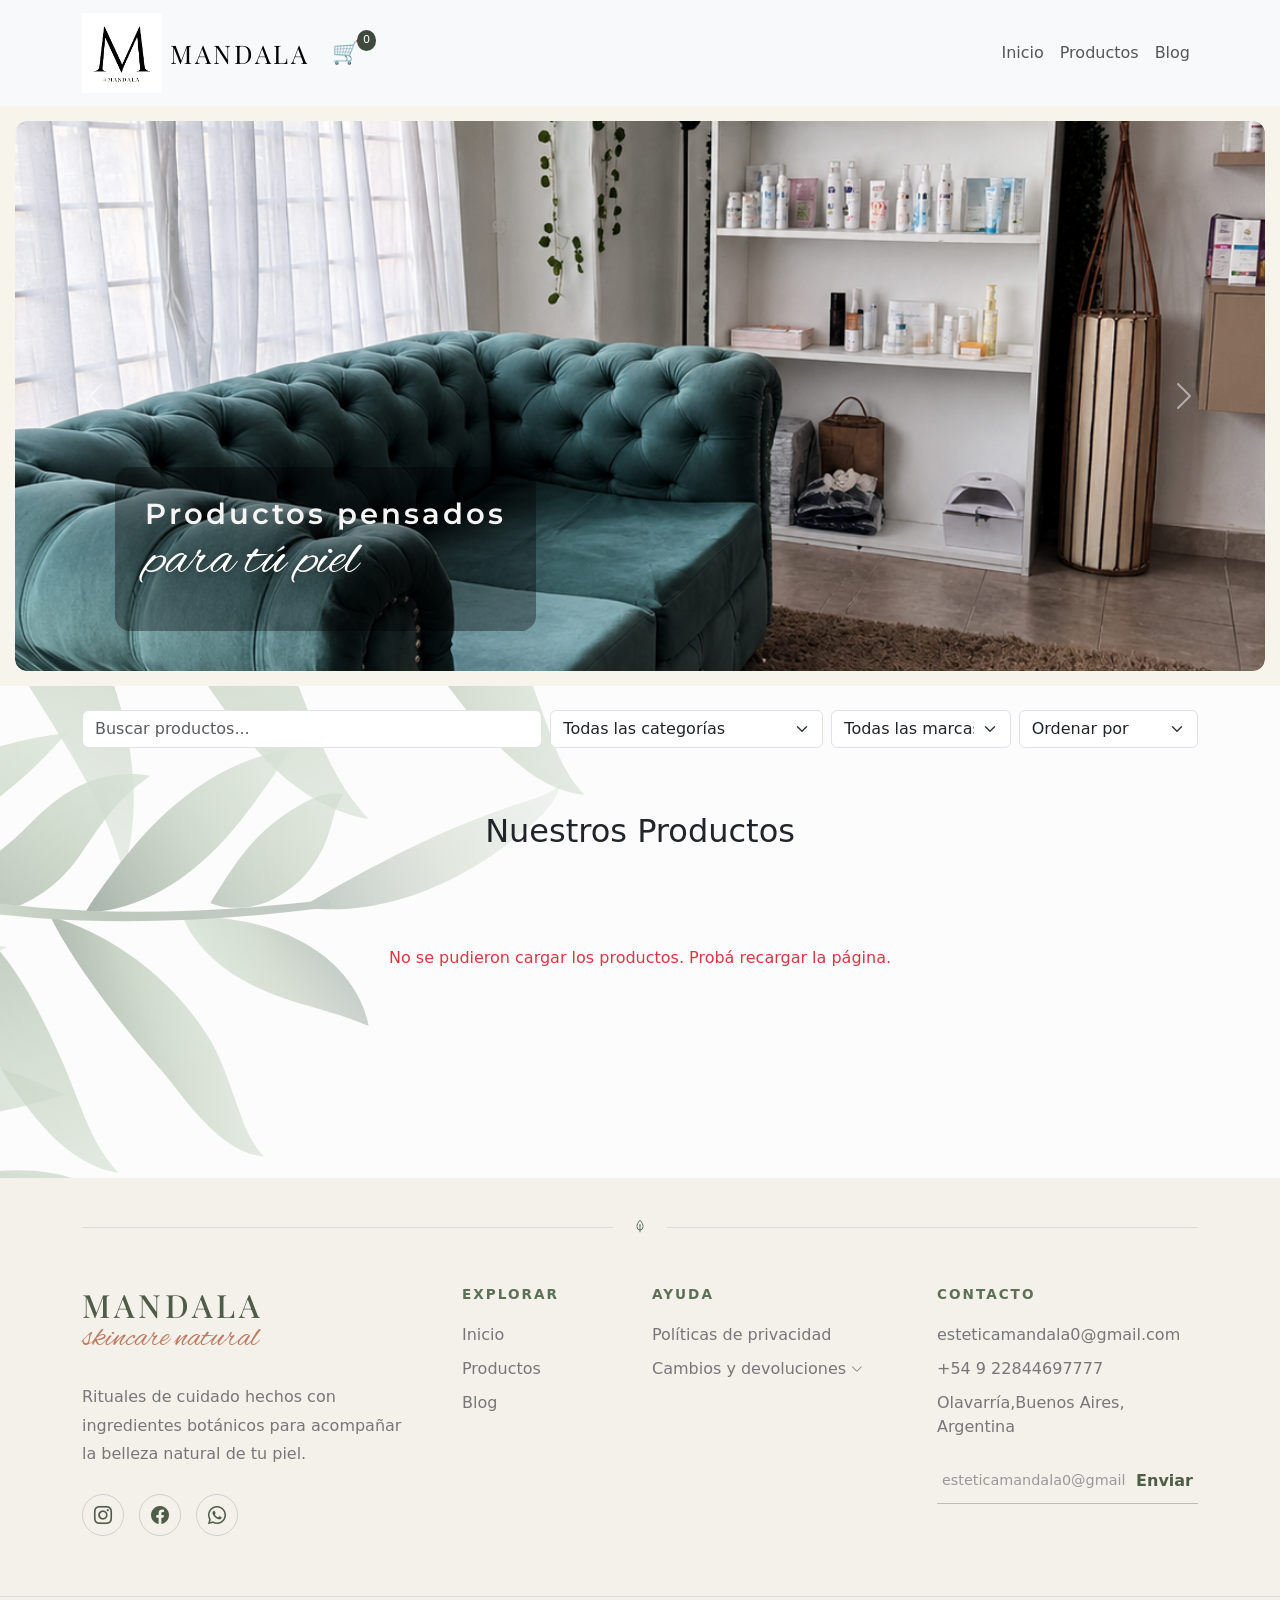
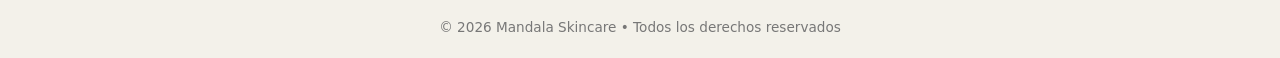
==== index.html @ fb3f7e4c "Detalles, aun falta" ====
<!DOCTYPE html>
<html lang="es">
<head>
    <meta charset="UTF-8">
    <meta name="viewport" content="width=device-width, initial-scale=1.0">
    <link href="https://fonts.googleapis.com/css2?family=Playfair+Display:wght@600&display=swap" rel="stylesheet">
    <link href="https://fonts.googleapis.com/css2?family=Montserrat:wght@800&family=Alex+Brush&display=swap" rel="stylesheet">
    <link rel="stylesheet" href="https://cdn.jsdelivr.net/npm/bootstrap-icons@1.11.3/font/bootstrap-icons.min.css">
   <title>Mandala Skincare</title>

    <!-- Bootstrap -->
    <link href="https://cdn.jsdelivr.net/npm/bootstrap@5.3.3/dist/css/bootstrap.min.css" rel="stylesheet">

    <!-- CSS propio -->
    <link rel="stylesheet" href="css/style.css">
</head>

<body>

    <nav class="navbar navbar-expand-lg navbar-light bg-light shadow-sm">
        <div class="container">

            <a class="navbar-brand d-flex align-items-center" href="#">
                <img src="img/logo-mandala.jpg" alt="Mandala Belleza Integral" height="80">
                <span class="ms-2 logo-text">MANDALA</span>
            </a>

            <button class="btn-carrito" type="button" data-bs-toggle="offcanvas" data-bs-target="#carritoOffcanvas">
                🛒 <span class="badge-carrito" id="contadorCarrito">0</span>
            </button>

            <button class="navbar-toggler" data-bs-toggle="collapse" data-bs-target="#menu">
                <span class="navbar-toggler-icon"></span>
            </button>

            <div class="collapse navbar-collapse" id="menu">
                <ul class="navbar-nav ms-auto">
                    <li class="nav-item"><a class="nav-link" href="index.html">Inicio</a></li>
                    <li class="nav-item"><a class="nav-link" href="productos.html">Productos</a></li>
                    <li class="nav-item"><a class="nav-link" href="blog.html">Blog</a></li>
                </ul>
            </div>

        </div>
    </nav>

    <header>

        <div id="carouselExample" class="carousel slide" data-bs-ride="carousel">

            <div class="carousel-inner">

                <!-- Slide 1 -->
                <div class="carousel-item active">
                    <img src="img/banner1.png" class="d-block w-100">
                    <div class="carousel-caption">
                        <h1>
                            <span class="titulo-bold">Productos pensados</span>
                            <span class="titulo-script">para tú piel</span>
                        </h1>
                    </div>
                </div>

                <!-- Slide 2 -->
                <div class="carousel-item">
                    <img src="img/banner2.png" class="d-block w-100">
                    <div class="carousel-caption">
                        <h1>
                            <span class="titulo-bold">Ingredientes específicos</span>
                            <span class="titulo-script">Lo que tu piel necesita</span>
                        </h1>
                    </div>
                </div>

                <!-- Slide 3 -->
                <div class="carousel-item">
                    <img src="img/banner3.jpeg" class="d-block w-100">
                    <div class="carousel-caption">
                        <h1>
                            <span class="titulo-bold">Asesoramiento </span>
                            <span class="titulo-script"> Profesional</span>
                        </h1>
                    </div>
                </div>

            </div>

            <button class="carousel-control-prev" type="button" data-bs-target="#carouselExample" data-bs-slide="prev">
                <span class="carousel-control-prev-icon"></span>
            </button>

            <button class="carousel-control-next" type="button" data-bs-target="#carouselExample" data-bs-slide="next">
                <span class="carousel-control-next-icon"></span>
            </button>

        </div>

    </header>

    <!-- Medios de pago (se llenan solos desde la hoja "Config") -->
    <section class="container text-center mt-4" id="medios-pago"></section>

    <section class="container mt-4">

        <div class="row g-2">

            <div class="col-md-5">
                <input
                    type="text"
                    class="form-control"
                    placeholder="Buscar productos...">
            </div>

            <div class="col-md-3">
                <select class="form-select" id="filtroCategoria">
                    <option>Todas las categorías</option>
                </select>
            </div>

            <div class="col-md-2">
                <select class="form-select" id="filtroMarca">
                    <option>Todas las marcas</option>
                </select>
            </div>

            <div class="col-md-2">
                <select class="form-select" id="ordenPrecio">
                    <option value="relevancia">Ordenar por</option>
                    <option value="menor">Precio: menor a mayor</option>
                    <option value="mayor">Precio: mayor a menor</option>
                </select>
            </div>

        </div>

        <!-- Aviso de envío gratis -->
        <div class="text-center mt-3" id="aviso-envio-gratis"></div>

    </section>

    <section class="container py-5">

        <h2 class="text-center mb-5">
            Nuestros Productos
        </h2>

        <!-- Spinner mientras se cargan los productos desde la base de datos -->
        <div id="cargando-productos" class="text-center py-5">
            <div class="spinner-border" role="status"></div>
            <p class="mt-2">Cargando productos...</p>
        </div>

        <div class="row row-cols-1 row-cols-sm-2 row-cols-lg-3 g-4" id="contenedor-productos">
            <!-- Las cards de productos se generan automáticamente con JS -->
        </div>

        <!-- Paginación -->
        <nav class="d-flex justify-content-center mt-4">
            <ul class="pagination" id="paginacion"></ul>
        </nav>

    </section>

    <!-- Panel del carrito -->
    <div class="offcanvas offcanvas-end" tabindex="-1" id="carritoOffcanvas">
        <div class="offcanvas-header">
            <h5>Tu Carrito</h5>
            <button type="button" class="btn-close" data-bs-dismiss="offcanvas"></button>
        </div>
        <div class="offcanvas-body d-flex flex-column">
            <ul id="listaCarrito" class="list-unstyled flex-grow-1"></ul>
            <div id="avisoEnvioCarrito" class="mb-2"></div>
            <hr>
            <h5>Total: <span id="totalCarrito">$0</span></h5>
            <button class="btn-mandala w-100 mt-2" id="btnWhatsapp">
                Finalizar pedido por WhatsApp
            </button>
        </div>
    </div>
 <div id="footer"></div>

<script>
fetch("footer.html")
    .then(response => response.text())
    .then(data => {
        const contenedorFooter = document.getElementById("footer");
        contenedorFooter.innerHTML = data;

        // Los <script> insertados vía innerHTML no se ejecutan solos.
        // Los volvemos a crear manualmente para que sí corran.
        contenedorFooter.querySelectorAll("script").forEach(scriptViejo => {
            const scriptNuevo = document.createElement("script");
            if (scriptViejo.src) {
                scriptNuevo.src = scriptViejo.src;
            } else {
                scriptNuevo.textContent = scriptViejo.textContent;
            }
            document.body.appendChild(scriptNuevo);
        });
    });
</script>

    <!-- Toast de confirmación -->
    <div class="toast-confirmacion" id="toastConfirmacion">
        ✓ Producto agregado al carrito
    </div>

    <script src="https://cdn.jsdelivr.net/npm/bootstrap@5.3.3/dist/js/bootstrap.bundle.min.js"></script>
    <script src="js/script.js"></script>

</body>
</html>
---- css/style.css ----
body {
    background-color: #F7F9F5;
    background-image: url("../img/hojasfondo.svg");
    background-repeat: no-repeat;
    background-position: center top;
    background-size: cover;
}
/* ===== CARRUSEL - IMAGEN ===== */
.carousel-item img {
    height: 550px;
    object-fit: cover;
}


#carouselExample {
    padding: 15px;
    background: #F7F4EC;
}

.carousel-inner {
    border-radius: 12px;
    overflow: hidden;
}

.carousel-item img {
    height: 550px;
    object-fit: cover;
    border-radius: 12px;
}

/* ===== CARRUSEL - CAPTION ===== */
.carousel-caption {
    background: rgba(0, 0, 0, .35);
    border-radius: 15px;
    padding: 30px;
    bottom: 40px;
    left: 8%;
    right: auto;
    max-width: 550px;
    text-align: left;
}

/* ===== LOGO NAVBAR ===== */
.logo-text {
    font-family: 'Playfair Display', serif;
    font-size: 1.6rem;
    letter-spacing: 3px;
    color: #000;
}

/* ===== TÍTULOS DEL CARRUSEL ===== */
.titulo-bold {
    font-family: 'Montserrat', sans-serif;
    font-weight: 600;
    letter-spacing: 3px;
    color: #f5f5f5;
    font-size: 1.8rem;
    display: block;
}

.titulo-script {
    font-family: 'Alex Brush', cursive;
    font-size: 3.5rem;
    line-height: 1.1;
    display: block;
    color: #ffffff;
    text-shadow: 1px 1px 6px rgba(0, 0, 0, .35);
}

.carousel-caption p {
    font-size: 20px;
    color: #f5f5f5;
}

/* ===== BOTON COMPRAR ===== */
.btn-mandala {
    background-color: #7C8B5F;
    border: none;
    color: #FFF8F0;
    border-radius: 8px;
    padding: 10px 20px;
    font-weight: 600;
    letter-spacing: 0.02em;
    transition: background-color 0.2s ease, transform 0.15s ease;
}

.btn-mandala:hover {
    background-color: #5C6B4F;
    transform: translateY(-1px);
}

.btn-mandala:active {
    transform: translateY(0);
}
/* ===== CARDS DE PRODUCTOS===== */
.card-body h5 {
    font-size: 1.1rem;
    min-height: 50px;
}

.card-body p {
    font-size: 0.9rem;
    line-height: 1.4;
}

.card {
    height: 100%;
}

.img-hover-wrap {
    position: relative;
    height: 220px;
    overflow: hidden;
    background: #f5f5f5;
}

.img-hover-wrap img {
    position: absolute;
    top: 0;
    left: 0;
    width: 100%;
    height: 260px;
    object-fit: contain;
    transition: opacity 0.4s ease;
}

.img-normal {
    opacity: 1;
}

.img-hover {
    opacity: 0;
}

.img-hover-wrap:hover .img-normal {
    opacity: 0;
}

.img-hover-wrap:hover .img-hover {
    opacity: 1;
}
/* ===== CARRITO ===== */
.btn-carrito {
    background: none;
    border: none;
    font-size: 1.4rem;
    position: relative;
    cursor: pointer;
}

.badge-carrito {
    position: absolute;
    top: -5px;
    right: -10px;
    background: #3E4A3C;
    color: #fff;
    font-size: 0.7rem;
    border-radius: 50%;
    padding: 2px 6px;
}

#listaCarrito li {
    display: flex;
    justify-content: space-between;
    align-items: center;
    padding: 8px 0;
    border-bottom: 1px solid #eee;
}

#listaCarrito button {
    background: none;
    border: none;
    color: #b33;
    cursor: pointer;
}

.toast-confirmacion {
    position: fixed;
    bottom: 30px;
    right: 30px;
    background: #3E4A3C;
    color: #fff;
    padding: 14px 22px;
    border-radius: 8px;
    opacity: 0;
    transform: translateY(20px);
    transition: all 0.3s ease;
    pointer-events: none;
    z-index: 9999;
}

.toast-confirmacion.mostrar {
    opacity: 1;
    transform: translateY(0);
}
/* ===== PAGINACIÓN ===== */
.pagination .page-link {
    color: #3E4A3C;
    border-color: #DDE7D4;
}

.pagination .page-link:hover {
    color: #fff;
    background-color: #c6cc91;
    border-color: #c6cc91;
}

.pagination .page-item.active .page-link {
    background-color: #3E4A3C;
    border-color: #3E4A3C;
    color: #fff;
}
.img-hover-wrap {
    position: relative;
    overflow: hidden;
}

/* Badge de descuento — tipo etiqueta de producto natural */
.badge-descuento {
    position: absolute;
    top: 12px;
    left: 12px;
    background: #C97B5C; /* terracota, contrasta lindo con el verde salvia de tus botones */
    color: #FFF8F0;
    padding: 6px 14px 6px 12px;
    border-radius: 4px 14px 4px 14px; /* esquinas asimétricas, sensación "etiqueta" en vez de cartel de oferta */
    font-size: 0.78rem;
    font-weight: 700;
    letter-spacing: 0.03em;
    box-shadow: 0 3px 8px rgba(0, 0, 0, 0.15);
    z-index: 2;
    transform: rotate(-3deg); /* un toque artesanal, no perfectamente cuadrado */
}

/* Precio anterior tachado, más suave que un gris genérico */
.precio-anterior {
    text-decoration: line-through;
    text-decoration-color: #C97B5C;
    text-decoration-thickness: 1.5px;
    color: #A89A8C;
    font-size: 0.9rem;
    margin-right: 10px;
    font-weight: 400;
}

.precio-wrap {
    display: flex;
    align-items: baseline;
    gap: 4px;
    flex-wrap: wrap;
}

.precio-wrap h4 {
    color: #C97B5C;
    margin: 0;
}

/* Medios de pago */
.badge-pago {
    display: inline-block;
    background: #F1EDE4;
    color: #5C6B4F;
    padding: 6px 16px;
    border-radius: 20px;
    margin: 4px;
    font-size: 0.85rem;
    font-weight: 600;
}
/* Badge "Más vendido" */
.badge-destacado {
    position: absolute;
    top: 12px;
    right: 12px;
    background: #E8C468;
    color: #4A3B1F;
    padding: 5px 12px;
    border-radius: 20px;
    font-size: 0.75rem;
    font-weight: 700;
    box-shadow: 0 2px 6px rgba(0, 0, 0, 0.15);
    z-index: 2;
}

/* Aviso de stock bajo */
.aviso-stock {
    color: #C0392B;
    font-weight: 600;
    font-size: 0.85rem;
}


/* Banner de envío gratis, arriba de los productos */
.badge-envio-gratis {
    display: inline-flex;
    align-items: center;
    gap: 6px;
    background: #EAF2E3;
    color: #5C6B4F;
    padding: 8px 18px;
    border-radius: 20px;
    font-weight: 600;
    font-size: 0.9rem;
}

.badge-envio-gratis .camion {
    display: inline-block;
    animation: manejar 1.8s ease-in-out infinite;
}

@keyframes manejar {
    0%, 100% { transform: translateX(0); }
    50% { transform: translateX(5px); }
}

@keyframes deslizarIzquierda {
    from { opacity: 0; transform: translateX(-60px); }
    to   { opacity: 1; transform: translateX(0); }
}

@keyframes deslizarDerecha {
    from { opacity: 0; transform: translateX(60px); }
    to   { opacity: 1; transform: translateX(0); }
}

.filas-animadas > .col {
    opacity: 0;
}

.filas-animadas > .col:nth-child(odd) {
    animation: deslizarIzquierda 0.6s ease forwards;
}

.filas-animadas > .col:nth-child(even) {
    animation: deslizarDerecha 0.6s ease forwards;
}

.filas-animadas > .col:nth-child(1) { animation-delay: 0.05s; }
.filas-animadas > .col:nth-child(2) { animation-delay: 0.15s; }
.filas-animadas > .col:nth-child(3) { animation-delay: 0.25s; }
.filas-animadas > .col:nth-child(4) { animation-delay: 0.35s; }
.filas-animadas > .col:nth-child(5) { animation-delay: 0.45s; }
.filas-animadas > .col:nth-child(6) { animation-delay: 0.55s; }

/*====================================
        FOOTER MANDALA
====================================*/

.footer-mandala{
    background:#F3F1EA;
    margin-top:80px;
    padding:40px 0 0;
    color:#4f5d48;
}

.footer-divider{
    display:flex;
    align-items:center;
    justify-content:center;
    margin-bottom:50px;
}

.footer-divider span{
    flex:1;
    height:1px;
    background:#d9d9d9;
}

.footer-divider svg{
    width:18px;
    height:18px;
    margin:0 18px;
    stroke:#5d7057;
    stroke-width:1.3;
    fill:none;
}

.footer-logo{
    font-family:'Playfair Display', serif;
    font-size:2rem;
    letter-spacing:4px;
    color:#4f5d48;
    margin:0;
}

.footer-subtitulo{
    font-family:'Alex Brush', cursive;
    font-size:2rem;
    color:#be7a62;
    margin-top:-10px;
}

.footer-texto{
    margin-top:20px;
    color:#777;
    line-height:1.8;
    max-width:330px;
}

.footer-mandala h5{
    font-size:.85rem;
    text-transform:uppercase;
    letter-spacing:2px;
    margin-bottom:20px;
    color:#5d7057;
    font-weight:700;
}

.footer-mandala a{
    display:block;
    text-decoration:none;
    color:#777;
    margin-bottom:10px;
    transition:.3s;
}

.footer-mandala a:hover{
    color:#be7a62;
}

.footer-mandala p{
    color:#777;
    margin-bottom:10px;
}

.footer-redes{
    display:flex;
    gap:15px;
    margin-top:25px;
}

.footer-redes a{
    width:42px;
    height:42px;
    border-radius:50%;
    border:1px solid #cfcfcf;
    display:flex;
    justify-content:center;
    align-items:center;
    font-size:18px;
    color:#4f5d48;
    transition:.3s;
}

.footer-redes a:hover{
    background:#be7a62;
    color:#fff;
    border-color:#be7a62;
    transform:translateY(-3px);
}

.footer-news{
    display:flex;
    margin-top:20px;
    border-bottom:1px solid #bbb;
}

.footer-news input{
    flex:1;
    border:none;
    background:none;
    padding:10px 5px;
    outline:none;
    font-size:.9rem;
}

.footer-news input::placeholder{
    color:#999;
}

.footer-news button{
    border:none;
    background:none;
    color:#4f5d48;
    font-weight:600;
    padding:10px 5px;
    transition:.3s;
}

.footer-news button:hover{
    color:#be7a62;
}

.footer-copy{
    margin-top:50px;
    border-top:1px solid #ddd;
    padding:20px;
    text-align:center;
    color:#777;
    font-size:.85rem;
}

/*==========================
        Responsive
==========================*/

@media(max-width:991px){

    .footer-logo,
    .footer-subtitulo,
    .footer-texto{
        text-align:center;
        margin-left:auto;
        margin-right:auto;
    }

    .footer-redes{
        justify-content:center;
        margin-bottom:35px;
    }

    .footer-mandala h5{
        margin-top:20px;
    }
}

@media(max-width:767px){

    .footer-news{
        flex-direction:column;
        border:none;
    }

    .footer-news input{
        border-bottom:1px solid #bbb;
    }

    .footer-news button{
        margin-top:10px;
        border:1px solid #be7a62;
        border-radius:30px;
    }

    .footer-copy{
        font-size:.8rem;
        padding:18px 10px;
    }
}
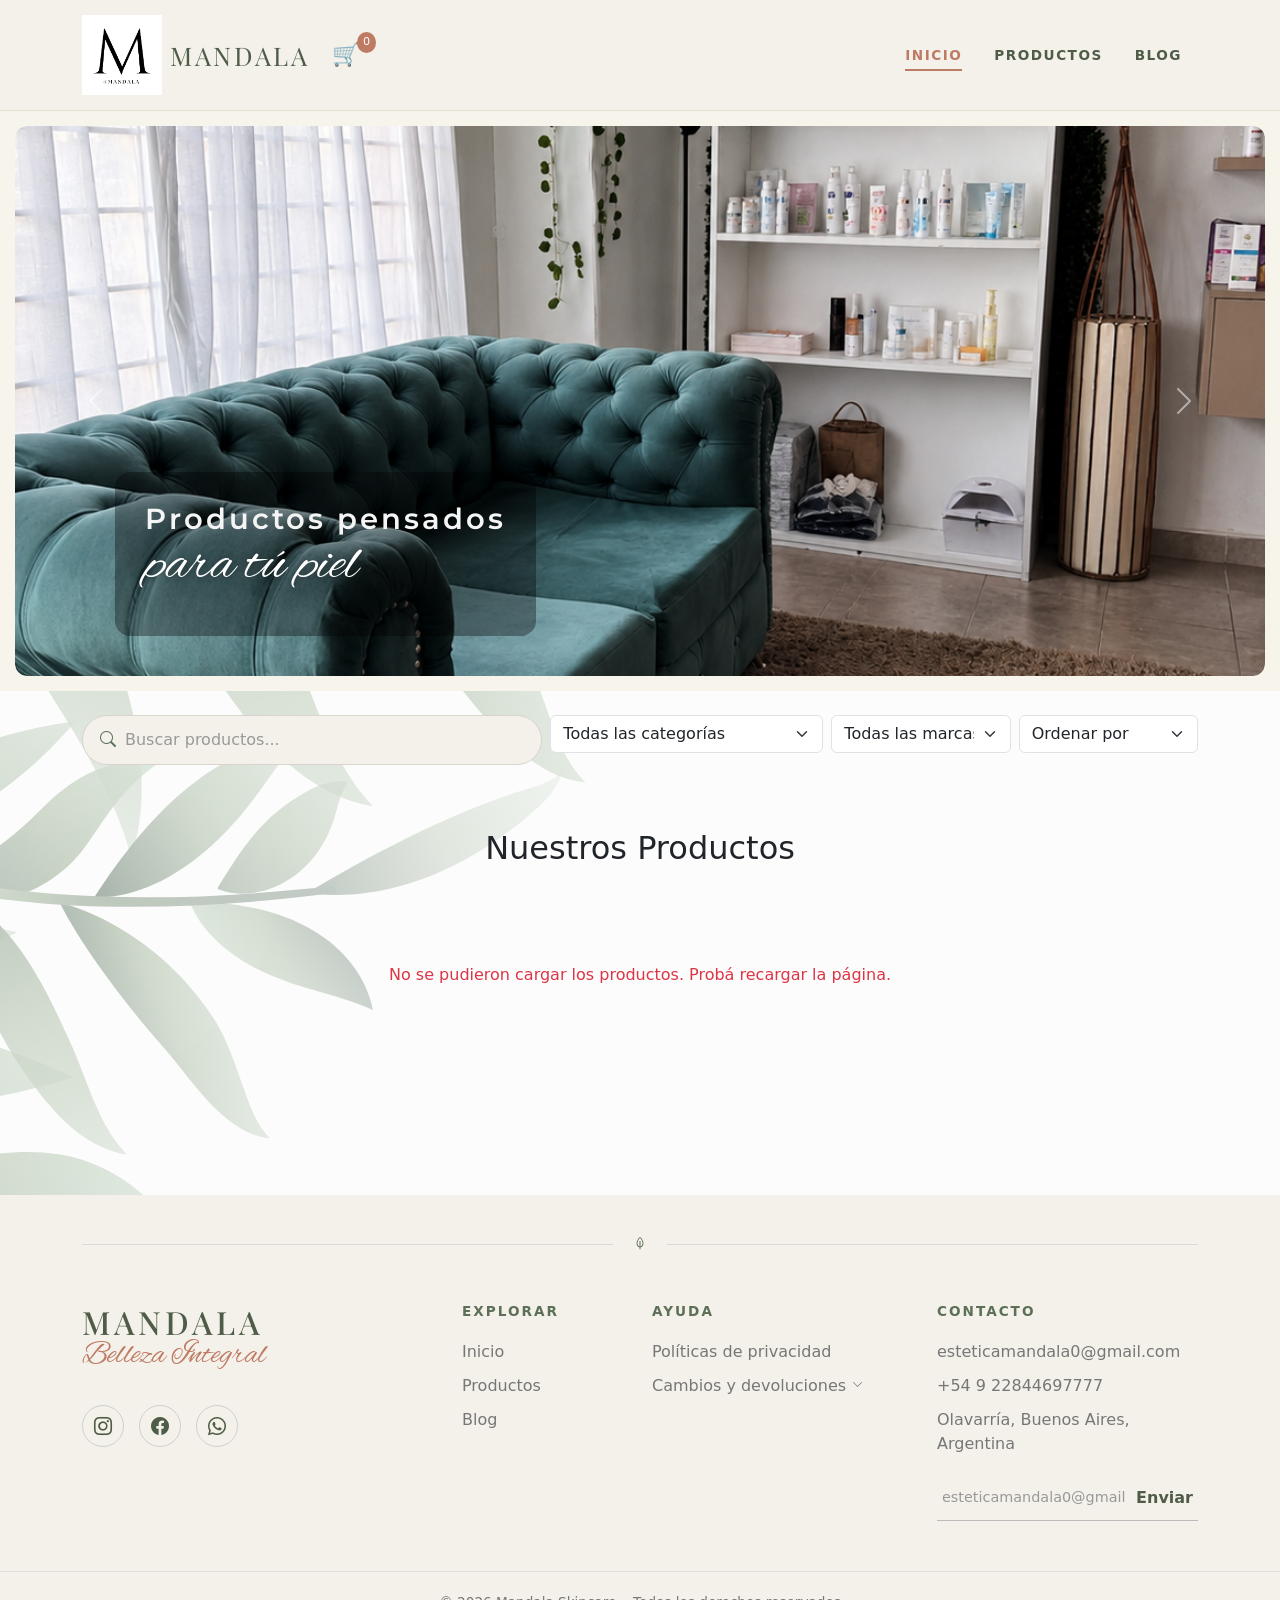
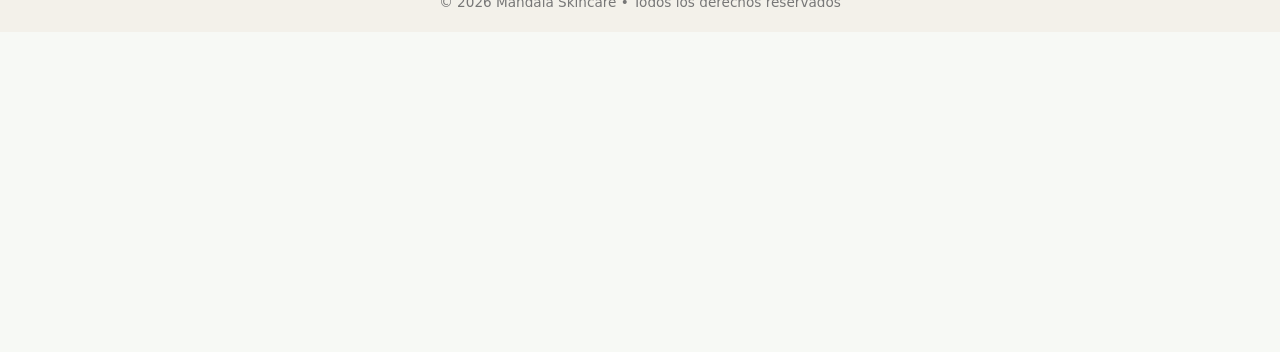
==== commit 0efac2cc: "Agregue header y estilice pagina" ====
--- a/index.html
+++ b/index.html
@@ -17,32 +17,28 @@
 
 <body>
 
-    <nav class="navbar navbar-expand-lg navbar-light bg-light shadow-sm">
-        <div class="container">
-
-            <a class="navbar-brand d-flex align-items-center" href="#">
-                <img src="img/logo-mandala.jpg" alt="Mandala Belleza Integral" height="80">
-                <span class="ms-2 logo-text">MANDALA</span>
-            </a>
-
-            <button class="btn-carrito" type="button" data-bs-toggle="offcanvas" data-bs-target="#carritoOffcanvas">
-                🛒 <span class="badge-carrito" id="contadorCarrito">0</span>
-            </button>
-
-            <button class="navbar-toggler" data-bs-toggle="collapse" data-bs-target="#menu">
-                <span class="navbar-toggler-icon"></span>
-            </button>
-
-            <div class="collapse navbar-collapse" id="menu">
-                <ul class="navbar-nav ms-auto">
-                    <li class="nav-item"><a class="nav-link" href="index.html">Inicio</a></li>
-                    <li class="nav-item"><a class="nav-link" href="productos.html">Productos</a></li>
-                    <li class="nav-item"><a class="nav-link" href="blog.html">Blog</a></li>
-                </ul>
-            </div>
-
-        </div>
-    </nav>
+    <div id="header"></div>
+
+    <script>
+    fetch("header.html")
+        .then(response => response.text())
+        .then(data => {
+            const contenedorHeader = document.getElementById("header");
+            contenedorHeader.innerHTML = data;
+
+            // Los <script> insertados vía innerHTML no se ejecutan solos.
+            // Los volvemos a crear manualmente para que sí corran.
+            contenedorHeader.querySelectorAll("script").forEach(scriptViejo => {
+                const scriptNuevo = document.createElement("script");
+                if (scriptViejo.src) {
+                    scriptNuevo.src = scriptViejo.src;
+                } else {
+                    scriptNuevo.textContent = scriptViejo.textContent;
+                }
+                document.body.appendChild(scriptNuevo);
+            });
+        });
+    </script>
 
     <header>
 
@@ -104,11 +100,20 @@
 
         <div class="row g-2">
 
-            <div class="col-md-5">
-                <input
-                    type="text"
-                    class="form-control"
-                    placeholder="Buscar productos...">
+            <div class="col-md-5 position-relative">
+                <div class="buscador-wrap">
+                    <i class="bi bi-search buscador-icono"></i>
+                    <input
+                        type="text"
+                        class="form-control"
+                        id="buscadorProductos"
+                        placeholder="Buscar productos..."
+                        autocomplete="off">
+                    <button type="button" class="buscador-limpiar" id="btnLimpiarBusqueda" aria-label="Limpiar búsqueda">
+                        <i class="bi bi-x-circle-fill"></i>
+                    </button>
+                </div>
+                <ul class="buscador-sugerencias" id="listaSugerencias"></ul>
             </div>
 
             <div class="col-md-3">
@@ -152,6 +157,13 @@
 
         <div class="row row-cols-1 row-cols-sm-2 row-cols-lg-3 g-4" id="contenedor-productos">
             <!-- Las cards de productos se generan automáticamente con JS -->
+        </div>
+
+        <!-- Mensaje cuando la búsqueda no encuentra productos -->
+        <div class="sin-resultados-busqueda text-center py-5" id="sinResultadosBusqueda">
+            <i class="bi bi-search"></i>
+            <p class="mb-1">No encontramos productos que coincidan con tu búsqueda.</p>
+            <p class="sin-resultados-sugerencia">Probá con otra palabra o revisá que esté bien escrito.</p>
         </div>
 
         <!-- Paginación -->
@@ -207,6 +219,7 @@
 
     <script src="https://cdn.jsdelivr.net/npm/bootstrap@5.3.3/dist/js/bootstrap.bundle.min.js"></script>
     <script src="js/script.js"></script>
+    <script src="js/buscador.js"></script>
 
 </body>
 </html>
--- a/css/style.css
+++ b/css/style.css
@@ -4,6 +4,208 @@
     background-repeat: no-repeat;
     background-position: center top;
     background-size: cover;
+}
+/* ===== NAVBAR (misma paleta que el footer) ===== */
+
+.navbar-mandala{
+    background:#F3F1EA !important;
+    border-bottom:1px solid #e4e0d4;
+    padding:10px 0;
+}
+
+.navbar-mandala .logo-text{
+    font-family:'Playfair Display', serif;
+    font-size:1.6rem;
+    letter-spacing:3px;
+    color:#4f5d48;
+}
+
+.navbar-mandala .nav-link{
+    position:relative;
+    color:#4f5d48;
+    font-weight:600;
+    font-size:.85rem;
+    text-transform:uppercase;
+    letter-spacing:1.5px;
+    padding:10px 16px !important;
+    transition:color .3s ease;
+}
+
+.navbar-mandala .nav-link::after{
+    content:'';
+    position:absolute;
+    left:16px;
+    right:16px;
+    bottom:4px;
+    height:2px;
+    background:#be7a62;
+    transform:scaleX(0);
+    transform-origin:left;
+    transition:transform .3s ease;
+}
+
+.navbar-mandala .nav-link:hover,
+.navbar-mandala .nav-link.active{
+    color:#be7a62;
+}
+
+.navbar-mandala .nav-link:hover::after,
+.navbar-mandala .nav-link.active::after{
+    transform:scaleX(1);
+}
+
+.navbar-mandala .btn-carrito{
+    color:#4f5d48;
+}
+
+.navbar-mandala .badge-carrito{
+    background:#be7a62;
+}
+
+.navbar-mandala .navbar-toggler{
+    border-color:#4f5d48;
+}
+
+.navbar-mandala .navbar-toggler:focus{
+    box-shadow:0 0 0 .2rem rgba(190,122,98,.25);
+}
+
+/* ===== BUSCADOR ===== */
+
+.buscador-wrap{
+    position:relative;
+}
+
+.buscador-icono{
+    position:absolute;
+    left:18px;
+    top:50%;
+    transform:translateY(-50%);
+    color:#5d7057;
+    pointer-events:none;
+}
+
+input.form-control[type="text"]{
+    background:#F3F1EA;
+    border:1px solid #d8d4cb;
+    color:#4f5d48;
+    border-radius:30px;
+    padding:12px 42px;
+    transition:all .3s ease;
+}
+
+input.form-control[type="text"]::placeholder{
+    color:#999;
+}
+
+input.form-control[type="text"]:focus{
+    background:#fff;
+    border-color:#be7a62;
+    box-shadow:0 0 0 .2rem rgba(190,122,98,.18);
+}
+
+.buscador-limpiar{
+    position:absolute;
+    right:14px;
+    top:50%;
+    transform:translateY(-50%);
+    background:none;
+    border:none;
+    color:#a89a8c;
+    padding:0;
+    display:none;
+    transition:color .2s ease;
+}
+
+.buscador-limpiar.visible{
+    display:block;
+}
+
+.buscador-limpiar:hover{
+    color:#be7a62;
+}
+
+/* Dropdown de sugerencias, mismo lenguaje visual que el dropdown del footer */
+.buscador-sugerencias{
+    list-style:none;
+    margin:8px 0 0;
+    padding:8px 0;
+    background:#fff;
+    border-radius:12px;
+    box-shadow:0 10px 30px rgba(0,0,0,.14);
+    position:absolute;
+    top:100%;
+    left:0;
+    right:0;
+    z-index:1000;
+
+    opacity:0;
+    visibility:hidden;
+    transform:translateY(-8px);
+    transition:opacity .2s ease, transform .2s ease, visibility .2s;
+    max-height:320px;
+    overflow-y:auto;
+}
+
+.buscador-sugerencias.mostrar{
+    opacity:1;
+    visibility:visible;
+    transform:translateY(0);
+}
+
+.buscador-sugerencias li{
+    display:flex;
+    align-items:center;
+    gap:10px;
+    padding:10px 20px;
+    color:#4f5d48;
+    font-size:.92rem;
+    cursor:pointer;
+    transition:background .15s ease;
+}
+
+.buscador-sugerencias li i{
+    color:#a89a8c;
+    font-size:.85rem;
+}
+
+.buscador-sugerencias li:hover,
+.buscador-sugerencias li.activa{
+    background:#F3F1EA;
+}
+
+.buscador-sugerencias li strong{
+    color:#be7a62;
+    font-weight:700;
+}
+
+/* Mensaje de "sin resultados" */
+.sin-resultados-busqueda{
+    display:none;
+    color:#4f5d48;
+}
+
+.sin-resultados-busqueda i{
+    font-size:2rem;
+    color:#c9c2b3;
+    display:block;
+    margin-bottom:12px;
+}
+
+.sin-resultados-sugerencia{
+    color:#999;
+    font-size:.9rem;
+}
+
+/* Resalte breve al saltar a un producto elegido desde el buscador */
+.card.card-destacada{
+    animation:destacarCard 1.2s ease;
+    border-radius:.375rem;
+}
+
+@keyframes destacarCard{
+    0%{ box-shadow:0 0 0 3px rgba(190,122,98,.6); }
+    100%{ box-shadow:0 0 0 0 rgba(190,122,98,0); }
 }
 /* ===== CARRUSEL - IMAGEN ===== */
 .carousel-item img {
@@ -490,48 +692,191 @@
 }
 
 /*==========================
-        Responsive
+    Responsive
+    (el footer mantiene el mismo estilo y alineación
+    en todas las vistas; las columnas se acomodan
+    solas gracias a la grilla de Bootstrap)
 ==========================*/
 
-@media(max-width:991px){
-
-    .footer-logo,
-    .footer-subtitulo,
-    .footer-texto{
-        text-align:center;
-        margin-left:auto;
-        margin-right:auto;
+/*====================================
+    DROPDOWN "Cambios y devoluciones"
+====================================*/
+
+.footer-dropdown {
+    position: relative;
+    display: inline-block;
+}
+
+.footer-dropdown-toggle {
+    cursor: pointer;
+    display: flex !important;
+    align-items: center;
+    gap: 6px;
+}
+
+.footer-dropdown-icono {
+    font-size: 0.7rem;
+    transition: transform 0.3s ease;
+}
+
+.footer-dropdown.abierto .footer-dropdown-icono {
+    transform: rotate(180deg);
+}
+
+.footer-dropdown-menu {
+    list-style: none;
+    margin: 12px 0 0 0;
+    padding: 0;
+    width: 340px;
+    max-width: 90vw;
+    background: #fff;
+    border-radius: 12px;
+    box-shadow: 0 10px 30px rgba(0, 0, 0, 0.14);
+    position: absolute;
+    top: 100%;
+    left: 0;
+    z-index: 999;
+
+    /* estado cerrado */
+    display: block;
+    opacity: 0;
+    visibility: hidden;
+    transform: translateY(-8px);
+    transition: opacity 0.25s ease, transform 0.25s ease, visibility 0.25s;
+    max-height: 60vh;
+    overflow-y: auto;
+}
+
+.footer-dropdown-menu.mostrar {
+    opacity: 1;
+    visibility: visible;
+    transform: translateY(0);
+}
+
+.footer-dropdown-menu > li:first-child {
+    border-bottom: 1px solid #eee;
+}
+
+.footer-dropdown-menu > li:first-child a {
+    display: block;
+    padding: 14px 20px;
+    font-weight: 700;
+    font-size: 0.85rem;
+    text-transform: uppercase;
+    letter-spacing: 1px;
+    color: #5d7057 !important;
+    text-decoration: none;
+    margin: 0;
+    transition: background 0.2s ease;
+}
+
+.footer-dropdown-menu > li:first-child a:hover {
+    background: #F3F1EA;
+}
+
+.footer-dropdown-info {
+    padding: 18px 20px 20px;
+}
+
+.footer-dropdown-info p {
+    font-size: 0.85rem;
+    line-height: 1.6;
+    color: #666;
+    margin: 0 0 12px 0;
+}
+
+.footer-dropdown-info p:last-child {
+    margin-bottom: 0;
+}
+
+.footer-dropdown-info strong {
+    display: inline-block;
+    color: #4f5d48;
+    margin-top: 4px;
+    font-size: 0.85rem;
+}
+
+.footer-dropdown-info a {
+    display: inline !important;
+    color: #be7a62 !important;
+    text-decoration: underline;
+    margin: 0;
+}
+
+/* En mobile el dropdown ocupa todo el ancho disponible, sin salirse de pantalla */
+@media (max-width: 767px) {
+    .footer-dropdown-menu {
+        width: 100%;
+        left: 0;
+        right: 0;
     }
-
-    .footer-redes{
-        justify-content:center;
-        margin-bottom:35px;
-    }
-
-    .footer-mandala h5{
-        margin-top:20px;
-    }
-}
-
-@media(max-width:767px){
-
-    .footer-news{
-        flex-direction:column;
-        border:none;
-    }
-
-    .footer-news input{
-        border-bottom:1px solid #bbb;
-    }
-
-    .footer-news button{
-        margin-top:10px;
-        border:1px solid #be7a62;
-        border-radius:30px;
-    }
-
-    .footer-copy{
-        font-size:.8rem;
-        padding:18px 10px;
-    }
+}
+
+/* Botón "Leer en grande" */
+.footer-dropdown-ampliar {
+    display: flex !important;
+    align-items: center;
+    gap: 8px;
+    width: 100%;
+    background: none;
+    border: none;
+    padding: 14px 20px;
+    font-weight: 700;
+    font-size: 0.85rem;
+    text-transform: uppercase;
+    letter-spacing: 1px;
+    color: #5d7057;
+    text-align: left;
+    cursor: pointer;
+    transition: 0.2s ease;
+}
+
+.footer-dropdown-ampliar:hover {
+    background: #F3F1EA;
+}
+
+/* Modal ampliado */
+.modal-mandala {
+    border-radius: 16px;
+    border: none;
+    overflow: hidden;
+}
+
+.modal-mandala .modal-header {
+    background: #F3F1EA;
+    border-bottom: none;
+    padding: 22px 28px;
+}
+
+.modal-mandala .modal-title {
+    font-family: 'Playfair Display', serif;
+    color: #4f5d48;
+    letter-spacing: 0.5px;
+}
+
+.modal-mandala .modal-body {
+    padding: 30px 32px 34px;
+}
+
+.modal-mandala .modal-body p {
+    font-size: 1.05rem;
+    line-height: 1.8;
+    color: #555;
+    margin-bottom: 18px;
+}
+
+.modal-mandala .modal-body h6 {
+    font-size: 0.95rem;
+    text-transform: uppercase;
+    letter-spacing: 1px;
+    color: #5d7057;
+    font-weight: 700;
+    margin-top: 26px;
+    margin-bottom: 10px;
+}
+
+.modal-mandala .modal-body a {
+    display: inline !important;
+    color: #be7a62 !important;
+    text-decoration: underline;
 }
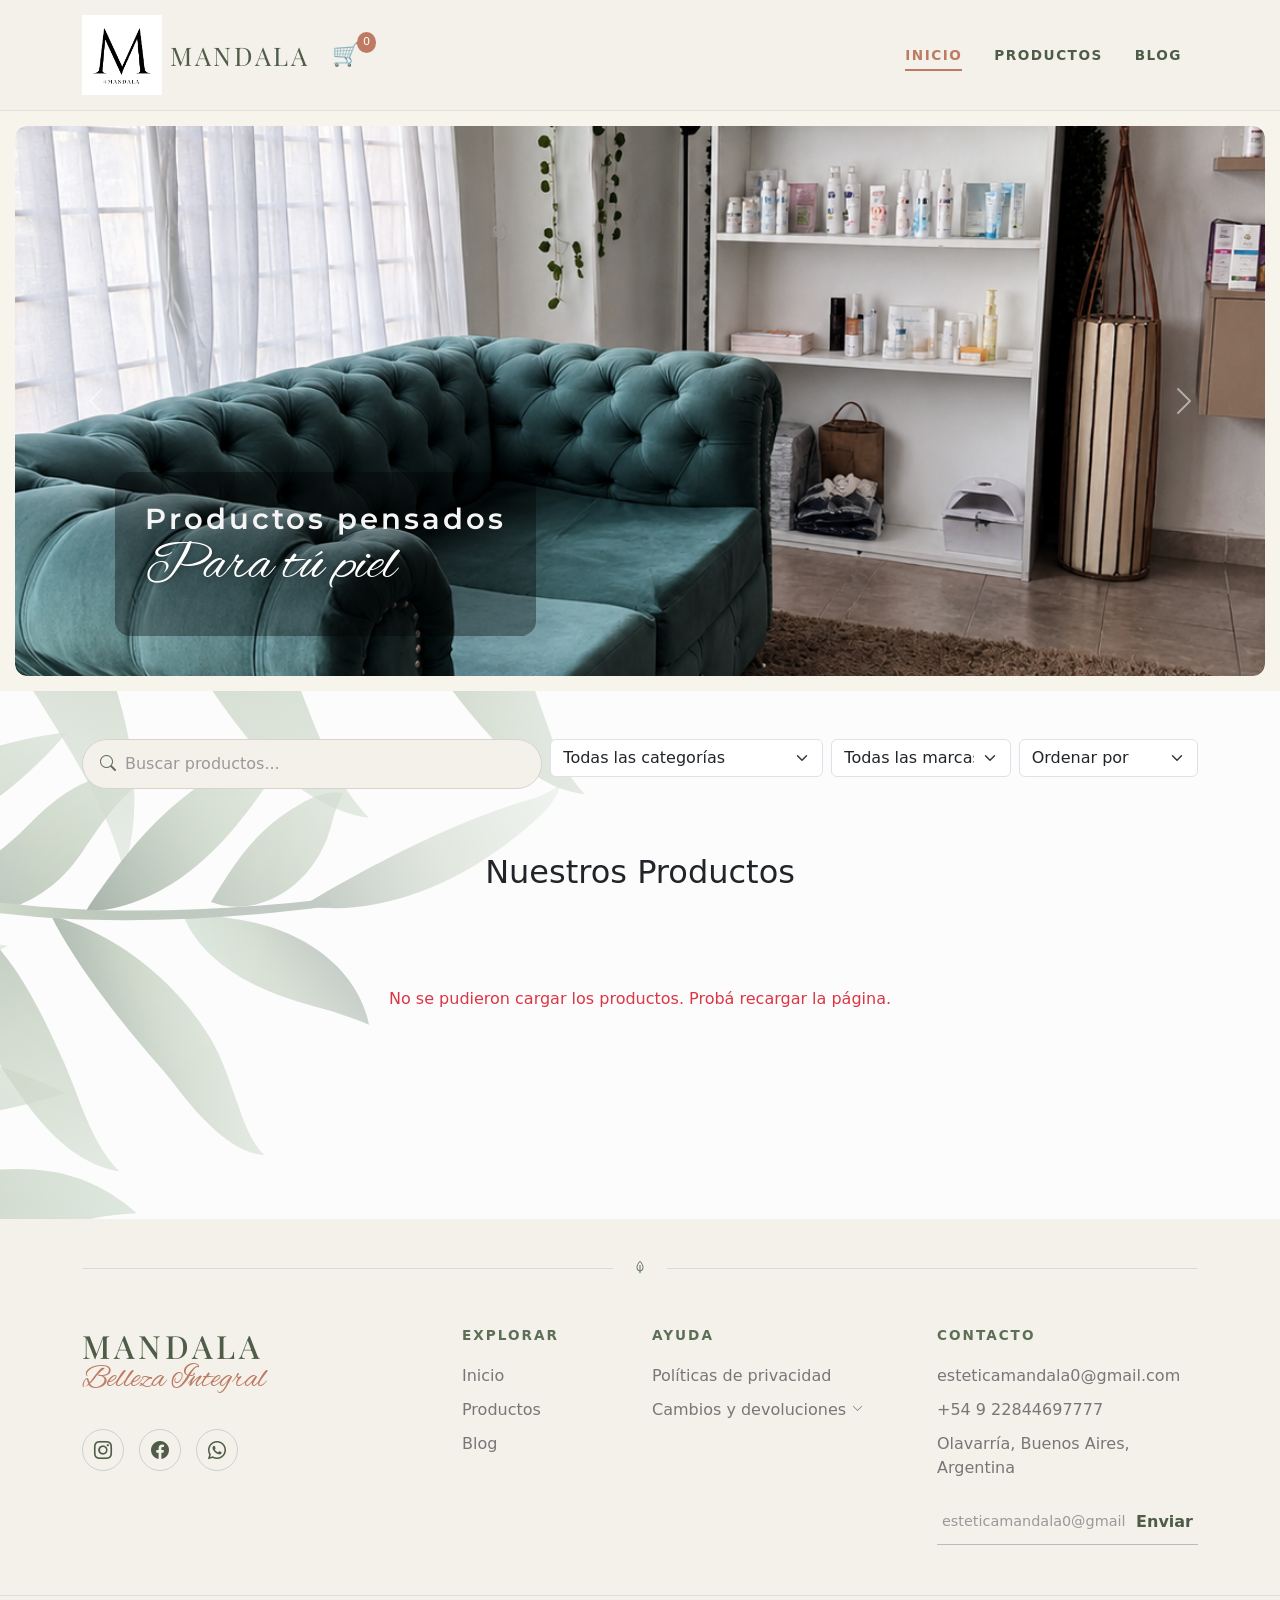
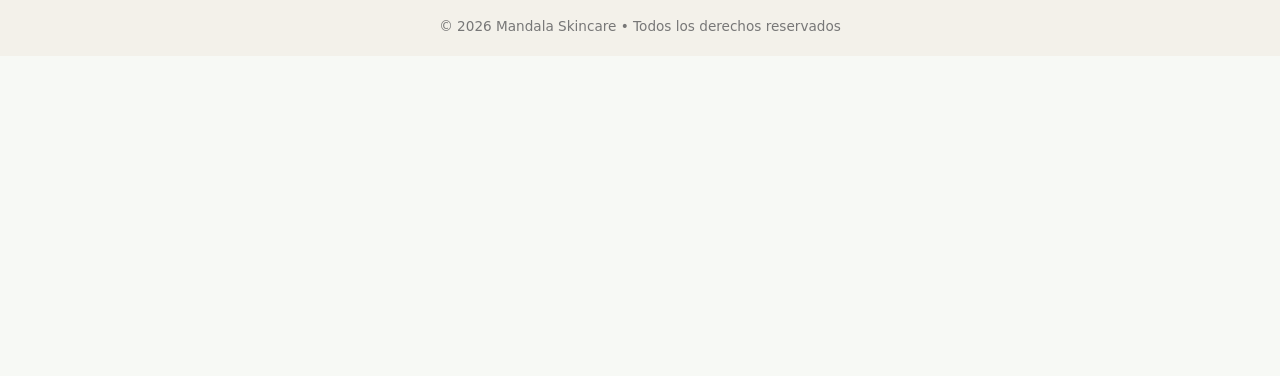
==== commit acb0dbaa: "Agregue imagenes que faltaban" ====
--- a/index.html
+++ b/index.html
@@ -6,7 +6,10 @@
     <link href="https://fonts.googleapis.com/css2?family=Playfair+Display:wght@600&display=swap" rel="stylesheet">
     <link href="https://fonts.googleapis.com/css2?family=Montserrat:wght@800&family=Alex+Brush&display=swap" rel="stylesheet">
     <link rel="stylesheet" href="https://cdn.jsdelivr.net/npm/bootstrap-icons@1.11.3/font/bootstrap-icons.min.css">
-   <title>Mandala Skincare</title>
+    <title>Mandala Skincare</title>
+
+    <!-- ESTO SOLUCIONA EL ERROR DEL FAVICON -->
+    <link rel="icon" href="data:,">
 
     <!-- Bootstrap -->
     <link href="https://cdn.jsdelivr.net/npm/bootstrap@5.3.3/dist/css/bootstrap.min.css" rel="stylesheet">
@@ -52,7 +55,7 @@
                     <div class="carousel-caption">
                         <h1>
                             <span class="titulo-bold">Productos pensados</span>
-                            <span class="titulo-script">para tú piel</span>
+                            <span class="titulo-script">Para tú piel</span>
                         </h1>
                     </div>
                 </div>
@@ -160,7 +163,7 @@
         </div>
 
         <!-- Mensaje cuando la búsqueda no encuentra productos -->
-        <div class="sin-resultados-busqueda text-center py-5" id="sinResultadosBusqueda">
+        <div class="sin-resultados-busqueda text-center py-5" id="sinResultadosBusqueda" style="display: none;">
             <i class="bi bi-search"></i>
             <p class="mb-1">No encontramos productos que coincidan con tu búsqueda.</p>
             <p class="sin-resultados-sugerencia">Probá con otra palabra o revisá que esté bien escrito.</p>
@@ -172,6 +175,43 @@
         </nav>
 
     </section>
+
+    <!-- Modal para ver detalles completos del producto (CON LOS IDS EXACTOS) -->
+    <div class="modal fade" id="modalProducto" tabindex="-1" aria-hidden="true">
+        <div class="modal-dialog modal-dialog-centered modal-lg">
+            <div class="modal-content">
+                <div class="modal-header border-0 pb-0">
+                    <button type="button" class="btn-close" data-bs-dismiss="modal" aria-label="Cerrar"></button>
+                </div>
+                <div class="modal-body pt-0">
+                    <div class="row">
+                        <!-- Columna Imagen -->
+                        <div class="col-md-5 text-center mb-3 mb-md-0">
+                            <img id="modalProductoImagen" src="" alt="Producto" class="img-fluid rounded shadow-sm" style="max-height: 400px; object-fit: contain;">
+                        </div>
+                        <!-- Columna Datos -->
+                        <div class="col-md-7">
+                            <span class="badge bg-secondary mb-2" id="modalProductoMarca"></span>
+                            <h4 class="modal-title fw-bold mb-2" id="modalProductoNombre"></h4>
+                            
+                            <div class="d-flex align-items-center gap-2 mb-3">
+                                <span id="modalProductoPrecioAnterior" class="text-decoration-line-through text-muted fs-5"></span>
+                                <h3 class="text-success fw-bold mb-0" id="modalProductoPrecioFinal"></h3>
+                            </div>
+                            
+                            <p id="modalProductoDescripcionCorta" class="fw-bold mb-2"></p>
+                            <p id="modalProductoDescripcionLarga" class="text-muted"></p>
+                            
+                        </div>
+                    </div>
+                </div>
+                <div class="modal-footer">
+                    <button type="button" class="btn btn-outline-secondary" data-bs-dismiss="modal">Cerrar</button>
+                    <button type="button" class="btn btn-mandala" id="modalProductoBtnComprar">Agregar al carrito</button>
+                </div>
+            </div>
+        </div>
+    </div>
 
     <!-- Panel del carrito -->
     <div class="offcanvas offcanvas-end" tabindex="-1" id="carritoOffcanvas">
@@ -189,35 +229,42 @@
             </button>
         </div>
     </div>
- <div id="footer"></div>
-
-<script>
-fetch("footer.html")
-    .then(response => response.text())
-    .then(data => {
-        const contenedorFooter = document.getElementById("footer");
-        contenedorFooter.innerHTML = data;
-
-        // Los <script> insertados vía innerHTML no se ejecutan solos.
-        // Los volvemos a crear manualmente para que sí corran.
-        contenedorFooter.querySelectorAll("script").forEach(scriptViejo => {
-            const scriptNuevo = document.createElement("script");
-            if (scriptViejo.src) {
-                scriptNuevo.src = scriptViejo.src;
-            } else {
-                scriptNuevo.textContent = scriptViejo.textContent;
-            }
-            document.body.appendChild(scriptNuevo);
+
+    <div id="footer"></div>
+
+    <script>
+    fetch("footer.html")
+        .then(response => response.text())
+        .then(data => {
+            const contenedorFooter = document.getElementById("footer");
+            contenedorFooter.innerHTML = data;
+
+            // Los <script> insertados vía innerHTML no se ejecutan solos.
+            // Los volvemos a crear manualmente para que sí corran.
+            contenedorFooter.querySelectorAll("script").forEach(scriptViejo => {
+                const scriptNuevo = document.createElement("script");
+                if (scriptViejo.src) {
+                    scriptNuevo.src = scriptViejo.src;
+                } else {
+                    scriptNuevo.textContent = scriptViejo.textContent;
+                }
+                document.body.appendChild(scriptNuevo);
+            });
         });
-    });
-</script>
+    </script>
 
     <!-- Toast de confirmación -->
     <div class="toast-confirmacion" id="toastConfirmacion">
         ✓ Producto agregado al carrito
     </div>
 
+    <!-- Scripts de Bootstrap -->
     <script src="https://cdn.jsdelivr.net/npm/bootstrap@5.3.3/dist/js/bootstrap.bundle.min.js"></script>
+    
+    <!-- ESTO SOLUCIONA EL ERROR PAPA IS NOT DEFINED (DEBE IR ANTES DE TUS SCRIPTS) -->
+    <script src="https://cdnjs.cloudflare.com/ajax/libs/PapaParse/5.4.1/papaparse.min.js"></script>
+
+    <!-- Tus scripts -->
     <script src="js/script.js"></script>
     <script src="js/buscador.js"></script>
 
--- a/css/style.css
+++ b/css/style.css
@@ -1,9 +1,20 @@
 body {
+    min-height: 100vh;   /* fallback para navegadores viejos */
+    min-height: 100dvh;  /* altura real de pantalla en mobile (evita el hueco con la barra de direcciones) */
+    display: flex;
+    flex-direction: column;
     background-color: #F7F9F5;
     background-image: url("../img/hojasfondo.svg");
     background-repeat: no-repeat;
     background-position: center top;
     background-size: cover;
+}
+
+/* El footer real se inyecta dentro de este div vía JS (fetch footer.html).
+   Como este div es el hijo directo de body (el flex container), el
+   margin-top:auto tiene que ir acá, no en el <footer> de adentro. */
+#footer {
+    margin-top: auto;
 }
 /* ===== NAVBAR (misma paleta que el footer) ===== */
 
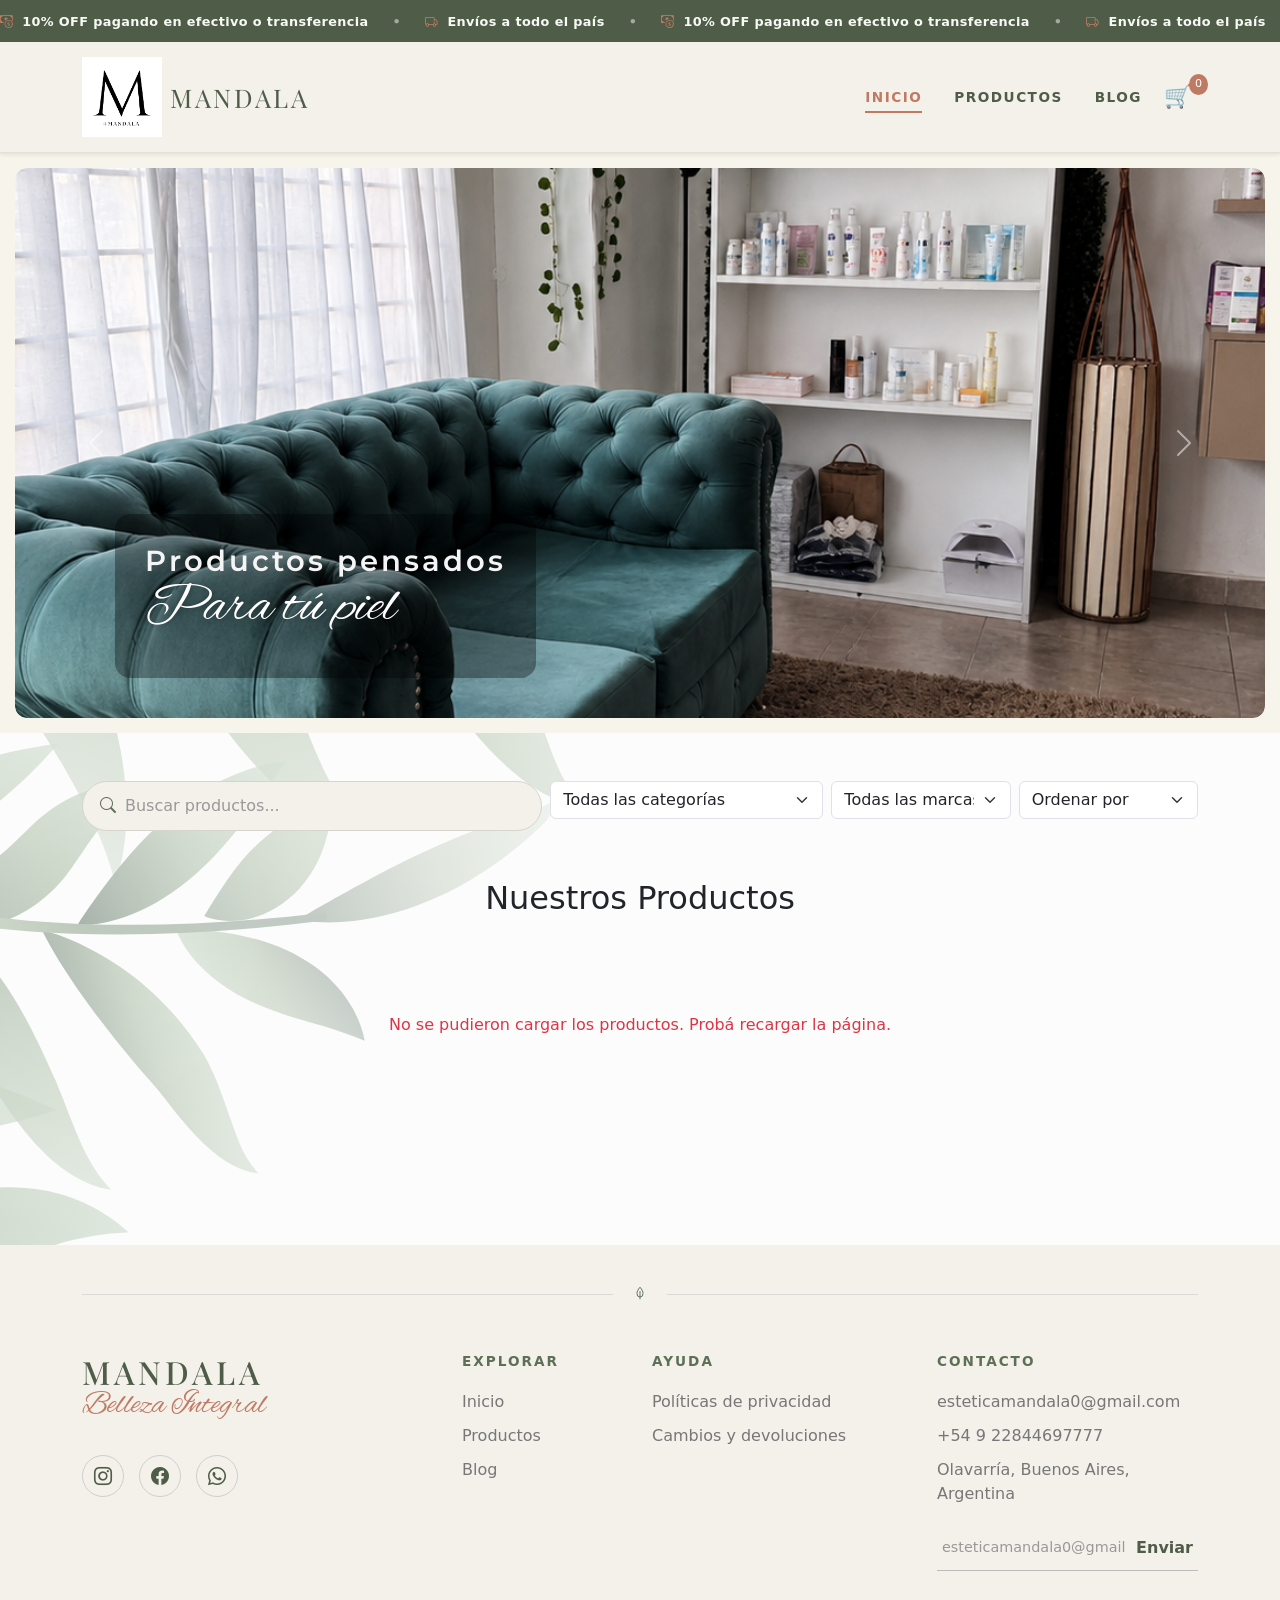
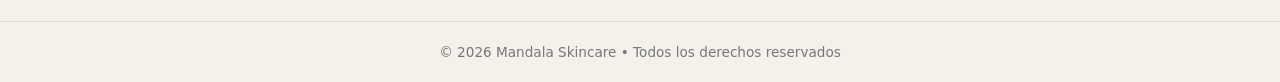
==== commit 307b5bbc: "Agregue cambios" ====
--- a/index.html
+++ b/index.html
@@ -7,6 +7,18 @@
     <link href="https://fonts.googleapis.com/css2?family=Montserrat:wght@800&family=Alex+Brush&display=swap" rel="stylesheet">
     <link rel="stylesheet" href="https://cdn.jsdelivr.net/npm/bootstrap-icons@1.11.3/font/bootstrap-icons.min.css">
     <title>Mandala Skincare</title>
+
+    <!-- Meta descripción para buscadores -->
+    <meta name="description" content="Mandala Belleza Integral: sérums, espumas de limpieza, emulsiones y accesorios de skincare con ácido hialurónico, vitamina C, CBD y extractos botánicos. Envíos a todo el país.">
+
+    <!-- Vista previa al compartir el link (WhatsApp, Instagram, Facebook, etc.) -->
+    <meta property="og:type" content="website">
+    <meta property="og:site_name" content="Mandala Skincare">
+    <meta property="og:title" content="Mandala Skincare — Belleza Integral">
+    <meta property="og:description" content="Sérums, espumas de limpieza, emulsiones y accesorios para tu rutina de skincare, con activos naturales.">
+    <meta property="og:url" content="https://mandala-estetica.netlify.app/">
+    <meta property="og:image" content="https://mandala-estetica.netlify.app/img/banner1.png">
+    <meta name="twitter:card" content="summary_large_image">
 
     <!-- ESTO SOLUCIONA EL ERROR DEL FAVICON -->
     <link rel="icon" href="data:,">
@@ -40,6 +52,9 @@
                 }
                 document.body.appendChild(scriptNuevo);
             });
+
+            // El contador del carrito vive acá adentro (header.html); ahora que ya existe, lo actualizamos.
+            if (typeof actualizarCarrito === "function") actualizarCarrito();
         });
     </script>
 
@@ -51,7 +66,7 @@
 
                 <!-- Slide 1 -->
                 <div class="carousel-item active">
-                    <img src="img/banner1.png" class="d-block w-100">
+                    <img src="img/banner1.png" class="d-block w-100" alt="Productos pensados para tu piel">
                     <div class="carousel-caption">
                         <h1>
                             <span class="titulo-bold">Productos pensados</span>
@@ -62,7 +77,7 @@
 
                 <!-- Slide 2 -->
                 <div class="carousel-item">
-                    <img src="img/banner2.png" class="d-block w-100">
+                    <img src="img/banner2.png" class="d-block w-100" loading="lazy" alt="Ingredientes específicos - lo que tu piel necesita">
                     <div class="carousel-caption">
                         <h1>
                             <span class="titulo-bold">Ingredientes específicos</span>
@@ -73,7 +88,7 @@
 
                 <!-- Slide 3 -->
                 <div class="carousel-item">
-                    <img src="img/banner3.jpeg" class="d-block w-100">
+                    <img src="img/banner3.jpeg" class="d-block w-100" loading="lazy" alt="Asesoramiento profesional">
                     <div class="carousel-caption">
                         <h1>
                             <span class="titulo-bold">Asesoramiento </span>
@@ -141,9 +156,6 @@
 
         </div>
 
-        <!-- Aviso de envío gratis -->
-        <div class="text-center mt-3" id="aviso-envio-gratis"></div>
-
     </section>
 
     <section class="container py-5">
@@ -188,6 +200,7 @@
                         <!-- Columna Imagen -->
                         <div class="col-md-5 text-center mb-3 mb-md-0">
                             <img id="modalProductoImagen" src="" alt="Producto" class="img-fluid rounded shadow-sm" style="max-height: 400px; object-fit: contain;">
+                            <img id="modalProductoImagenHover" src="" alt="Producto - imagen adicional" class="img-fluid rounded shadow-sm mt-2 d-none" style="max-height: 400px; object-fit: contain;">
                         </div>
                         <!-- Columna Datos -->
                         <div class="col-md-7">
@@ -201,7 +214,26 @@
                             
                             <p id="modalProductoDescripcionCorta" class="fw-bold mb-2"></p>
                             <p id="modalProductoDescripcionLarga" class="text-muted"></p>
-                            
+
+                            <div class="detalle-producto mb-3" id="modalProductoDetalles">
+                                <div class="detalle-item" id="modalProductoTamanoWrap">
+                                    <span class="detalle-label"><i class="bi bi-box-seam"></i> Presentación</span>
+                                    <span id="modalProductoTamano" class="detalle-valor"></span>
+                                </div>
+                                <div class="detalle-item" id="modalProductoIngredientesWrap">
+                                    <span class="detalle-label"><i class="bi bi-flower2"></i> Ingredientes destacados</span>
+                                    <span id="modalProductoIngredientes" class="detalle-valor"></span>
+                                </div>
+                                <div class="detalle-item" id="modalProductoModoUsoWrap">
+                                    <span class="detalle-label"><i class="bi bi-droplet"></i> Modo de uso</span>
+                                    <span id="modalProductoModoUso" class="detalle-valor"></span>
+                                </div>
+                                <div class="detalle-item" id="modalProductoTipoPielWrap">
+                                    <span class="detalle-label"><i class="bi bi-person"></i> Tipo de piel</span>
+                                    <span id="modalProductoTipoPiel" class="detalle-valor"></span>
+                                </div>
+                            </div>
+
                         </div>
                     </div>
                 </div>
@@ -210,23 +242,6 @@
                     <button type="button" class="btn btn-mandala" id="modalProductoBtnComprar">Agregar al carrito</button>
                 </div>
             </div>
-        </div>
-    </div>
-
-    <!-- Panel del carrito -->
-    <div class="offcanvas offcanvas-end" tabindex="-1" id="carritoOffcanvas">
-        <div class="offcanvas-header">
-            <h5>Tu Carrito</h5>
-            <button type="button" class="btn-close" data-bs-dismiss="offcanvas"></button>
-        </div>
-        <div class="offcanvas-body d-flex flex-column">
-            <ul id="listaCarrito" class="list-unstyled flex-grow-1"></ul>
-            <div id="avisoEnvioCarrito" class="mb-2"></div>
-            <hr>
-            <h5>Total: <span id="totalCarrito">$0</span></h5>
-            <button class="btn-mandala w-100 mt-2" id="btnWhatsapp">
-                Finalizar pedido por WhatsApp
-            </button>
         </div>
     </div>
 
@@ -253,20 +268,20 @@
         });
     </script>
 
-    <!-- Toast de confirmación -->
-    <div class="toast-confirmacion" id="toastConfirmacion">
-        ✓ Producto agregado al carrito
-    </div>
-
     <!-- Scripts de Bootstrap -->
     <script src="https://cdn.jsdelivr.net/npm/bootstrap@5.3.3/dist/js/bootstrap.bundle.min.js"></script>
     
     <!-- ESTO SOLUCIONA EL ERROR PAPA IS NOT DEFINED (DEBE IR ANTES DE TUS SCRIPTS) -->
     <script src="https://cdnjs.cloudflare.com/ajax/libs/PapaParse/5.4.1/papaparse.min.js"></script>
 
+    <!-- Botón flotante para volver arriba -->
+    <button id="btnVolverArriba" class="btn-volver-arriba" aria-label="Volver arriba" title="Volver arriba">
+        <i class="bi bi-arrow-up"></i>
+    </button>
+
     <!-- Tus scripts -->
-    <script src="js/script.js"></script>
-    <script src="js/buscador.js"></script>
+    <script src="js/script.js?v=4"></script>
+   
 
 </body>
 </html>
--- a/css/style.css
+++ b/css/style.css
@@ -16,6 +16,145 @@
 #footer {
     margin-top: auto;
 }
+/* ===== BARRA DE BENEFICIOS (arriba del navbar, en todas las páginas) ===== */
+.barra-anuncios{
+    background:#4f5d48;
+    color:#F7F9F5;
+    overflow:hidden;
+    white-space:nowrap;
+    padding:9px 0;
+}
+
+.barra-anuncios-track{
+    display:inline-flex;
+    align-items:center;
+    animation: deslizarAnuncios 16s linear infinite;
+    will-change: transform;
+}
+
+.barra-anuncios-track span{
+    font-size:.8rem;
+    font-weight:600;
+    letter-spacing:.03em;
+}
+
+.barra-anuncios-track i{
+    color:#be7a62;
+    margin-right:4px;
+}
+
+.barra-anuncios-separador{
+    margin:0 24px;
+    opacity:.5;
+}
+
+@keyframes deslizarAnuncios{
+    from{ transform: translateX(0); }
+    to{ transform: translateX(-50%); }
+}
+
+/* Respeta a quienes prefieren menos movimiento en pantalla */
+@media (prefers-reduced-motion: reduce){
+    .barra-anuncios-track{
+        animation: none;
+    }
+}
+
+@media (max-width: 576px){
+    .barra-anuncios-track span{
+        font-size:.72rem;
+    }
+}
+
+/* ===== PÁGINAS LEGALES (cambios y devoluciones, políticas de privacidad) ===== */
+.pagina-legal-intro{
+    font-size:1.05rem;
+    color:#4f5d48;
+    font-weight:600;
+    line-height:1.7;
+    padding-bottom:20px;
+    border-bottom:1px solid #EFEAE1;
+    margin-bottom:24px;
+}
+
+.pagina-legal h2{
+    font-size:1.05rem;
+    font-family:'Playfair Display', serif;
+    color:#4f5d48;
+    margin-top:28px;
+    margin-bottom:10px;
+    display:flex;
+    align-items:center;
+    gap:10px;
+}
+
+.pagina-legal h2 i{
+    color:#be7a62;
+    font-size:1rem;
+}
+
+.pagina-legal p{
+    color:#666;
+    line-height:1.8;
+    margin-bottom:14px;
+}
+
+.pagina-legal a{
+    color:#be7a62;
+    text-decoration:underline;
+}
+
+.pagina-legal-lista{
+    color:#666;
+    line-height:1.8;
+    padding-left:20px;
+    margin-bottom:14px;
+}
+
+.pagina-legal-lista li{
+    margin-bottom:6px;
+}
+
+.pagina-legal-fecha{
+    font-size:.8rem;
+    color:#999;
+    font-style:italic;
+}
+
+.pagina-legal-contacto{
+    margin-top:32px;
+    padding-top:24px;
+    border-top:1px solid #EFEAE1;
+    text-align:center;
+}
+
+.pagina-legal-contacto p{
+    margin-bottom:0;
+    color:#4f5d48;
+    font-weight:600;
+}
+
+.btn-contacto-legal,
+.pagina-legal a.btn-contacto-legal{
+    background-color:#be7a62;
+    border:none;
+    color:#FFF8F0;
+    text-decoration:none;
+    border-radius:8px;
+    padding:10px 20px;
+    font-weight:600;
+    letter-spacing:0.02em;
+    transition:background-color 0.2s ease, transform 0.15s ease;
+}
+
+.btn-contacto-legal:hover,
+.pagina-legal a.btn-contacto-legal:hover{
+    background-color:#a3634d;
+    color:#FFF8F0;
+    text-decoration:none;
+    transform:translateY(-1px);
+}
+
 /* ===== NAVBAR (misma paleta que el footer) ===== */
 
 .navbar-mandala{
@@ -322,7 +461,7 @@
 
 .img-hover-wrap {
     position: relative;
-    height: 220px;
+    height: 300px;
     overflow: hidden;
     background: #f5f5f5;
 }
@@ -332,7 +471,7 @@
     top: 0;
     left: 0;
     width: 100%;
-    height: 260px;
+    height: 300px;
     object-fit: contain;
     transition: opacity 0.4s ease;
 }
@@ -890,4 +1029,92 @@
     display: inline !important;
     color: #be7a62 !important;
     text-decoration: underline;
+}
+/* =========================================================
+   DETALLE DE PRODUCTO EN MODAL (presentación, ingredientes, modo de uso, tipo de piel)
+   ========================================================= */
+.detalle-producto {
+    display: flex;
+    flex-direction: column;
+    gap: 10px;
+    border-top: 1px solid #EFEAE1;
+    border-bottom: 1px solid #EFEAE1;
+    padding: 14px 0;
+}
+
+.detalle-item {
+    display: flex;
+    flex-direction: column;
+    gap: 2px;
+}
+
+.detalle-item.d-none {
+    display: none;
+}
+
+.detalle-label {
+    font-size: 0.75rem;
+    font-weight: 700;
+    text-transform: uppercase;
+    letter-spacing: 0.04em;
+    color: #7C8B5F;
+    display: flex;
+    align-items: center;
+    gap: 6px;
+}
+
+.detalle-label i {
+    color: #be7a62;
+    font-size: 0.9rem;
+}
+
+.detalle-valor {
+    font-size: 0.9rem;
+    color: #4f5d48;
+    line-height: 1.5;
+}
+
+/* =========================================================
+   BOTÓN "VOLVER ARRIBA"
+   ========================================================= */
+.btn-volver-arriba {
+    position: fixed;
+    bottom: 24px;
+    right: 24px;
+    width: 46px;
+    height: 46px;
+    border-radius: 50%;
+    border: none;
+    background-color: #7C8B5F;
+    color: #FFF8F0;
+    font-size: 1.2rem;
+    display: flex;
+    align-items: center;
+    justify-content: center;
+    box-shadow: 0 3px 10px rgba(0, 0, 0, 0.2);
+    cursor: pointer;
+    z-index: 1050;
+    opacity: 0;
+    visibility: hidden;
+    transform: translateY(10px);
+    transition: opacity 0.25s ease, transform 0.25s ease, background-color 0.2s ease;
+}
+
+.btn-volver-arriba.visible {
+    opacity: 1;
+    visibility: visible;
+    transform: translateY(0);
+}
+
+.btn-volver-arriba:hover {
+    background-color: #5C6B4F;
+}
+
+@media (max-width: 576px) {
+    .btn-volver-arriba {
+        bottom: 16px;
+        right: 16px;
+        width: 42px;
+        height: 42px;
+    }
 }
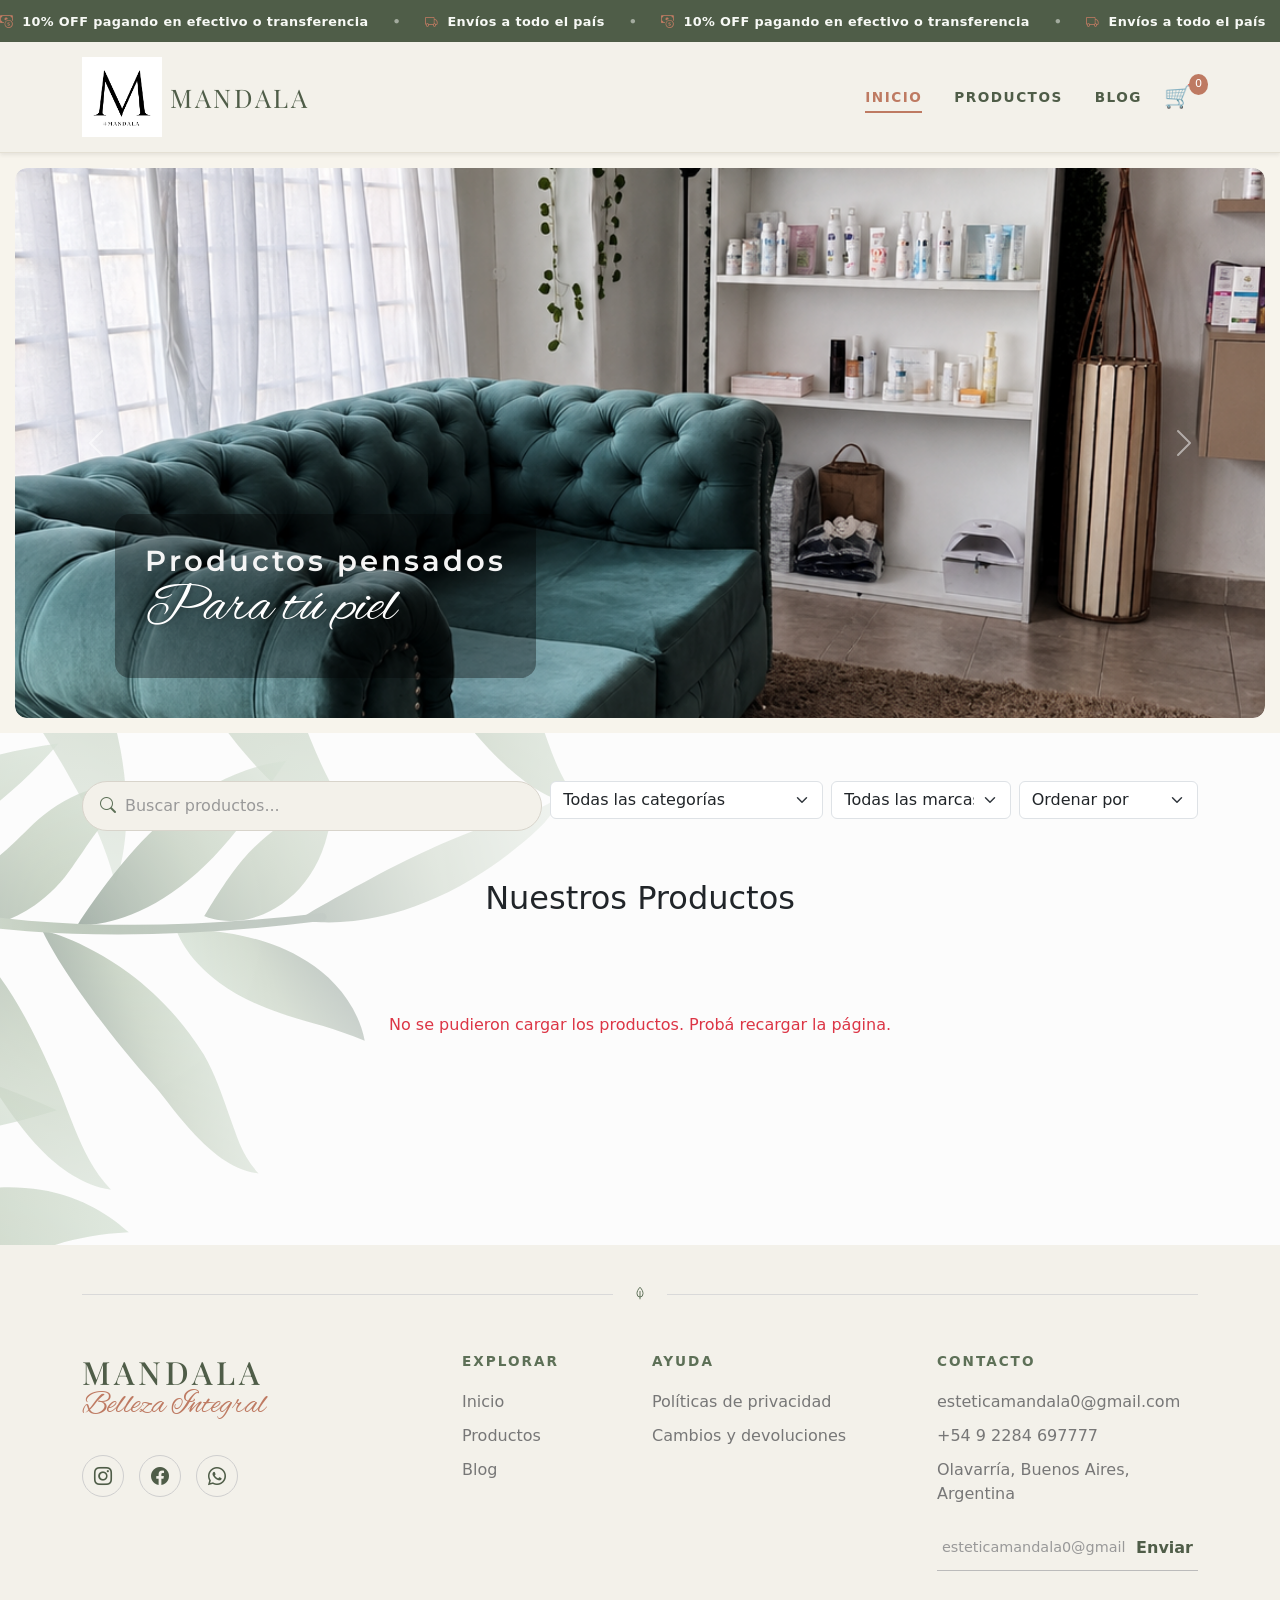
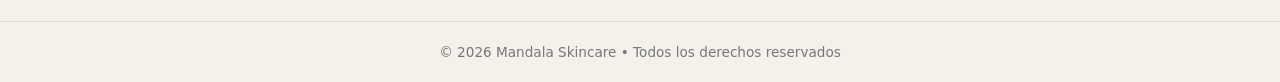
==== commit 74f5bb4d: "Últimos cambios antes de la entrega" ====
--- a/index.html
+++ b/index.html
@@ -17,7 +17,7 @@
     <meta property="og:title" content="Mandala Skincare — Belleza Integral">
     <meta property="og:description" content="Sérums, espumas de limpieza, emulsiones y accesorios para tu rutina de skincare, con activos naturales.">
     <meta property="og:url" content="https://mandala-estetica.netlify.app/">
-    <meta property="og:image" content="https://mandala-estetica.netlify.app/img/banner1.png">
+    <meta property="og:image" content="https://mandala-estetica.netlify.app/img/logo-mandala.jpg">
     <meta name="twitter:card" content="summary_large_image">
 
     <!-- ESTO SOLUCIONA EL ERROR DEL FAVICON -->
@@ -280,7 +280,7 @@
     </button>
 
     <!-- Tus scripts -->
-    <script src="js/script.js?v=4"></script>
+    <script src="js/script.js?v=5"></script>
    
 
 </body>
--- a/css/style.css
+++ b/css/style.css
@@ -524,6 +524,26 @@
     border: none;
     color: #b33;
     cursor: pointer;
+}
+
+.btn-vaciar-carrito {
+    background: none;
+    border: 1px solid #d8d4cb;
+    color: #a3634d;
+    border-radius: 20px;
+    padding: 4px 14px;
+    font-size: 0.8rem;
+    font-weight: 600;
+    display: inline-flex;
+    align-items: center;
+    gap: 6px;
+    transition: background-color 0.2s ease, color 0.2s ease;
+}
+
+.btn-vaciar-carrito:hover {
+    background-color: #FBEDE8;
+    color: #a3634d;
+    border-color: #a3634d;
 }
 
 .toast-confirmacion {
